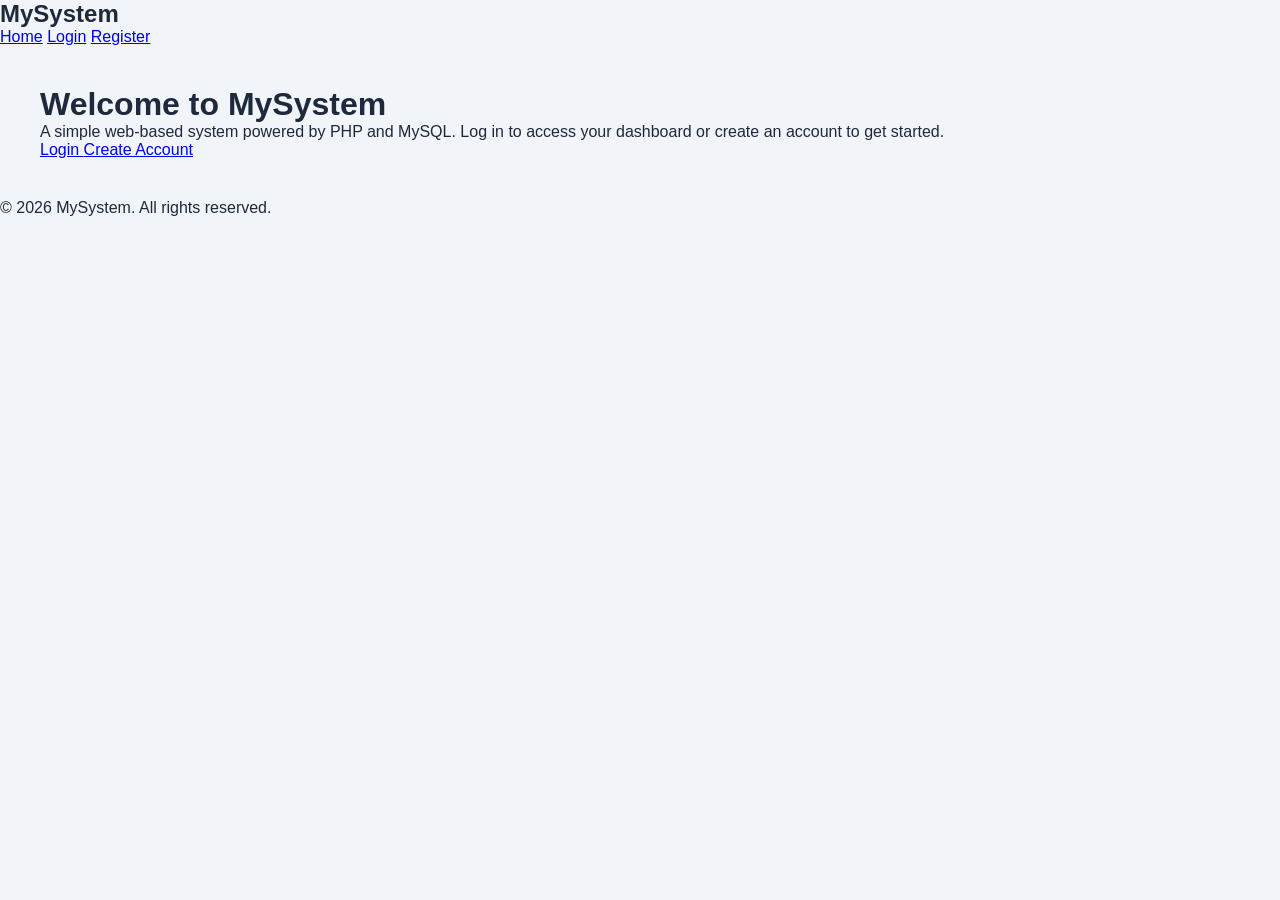
==== index.html @ e3cd5f3a "first commit" ====
<!DOCTYPE html>
<html lang="en">
<head>
    <meta charset="UTF-8">
    <meta name="viewport" content="width=device-width, initial-scale=1.0">
    <title>Home - Login System</title>
    <link rel="stylesheet" href="style.css">
</head>

<body>

<div class="home-container">

    <nav class="home-nav">
        <h2>MySystem</h2>

        <div class="nav-links">
            <a href="index.html">Home</a>
            <a href="login.php">Login</a>
            <a href="register.php">Register</a>
        </div>
    </nav>

    <main class="home-content">

        <div class="home-card">
            <h1>Welcome to MySystem</h1>

            <p>
                A simple web-based system powered by PHP and MySQL.
                Log in to access your dashboard or create an account
                to get started.
            </p>

            <div class="home-buttons">
                <a href="login.php" class="home-btn primary-btn">
                    Login
                </a>

                <a href="register.php" class="home-btn secondary-btn">
                    Create Account
                </a>
            </div>
        </div>

    </main>

    <footer class="home-footer">
        <p>&copy; 2026 MySystem. All rights reserved.</p>
    </footer>

</div>

</body>
</html>
---- style.css ----
* {
    box-sizing: border-box;
    margin: 0;
    padding: 0;
    font-family: Arial, sans-serif;
}

body {
    background: #f1f5f9;
    color: #1e293b;
}

/* LOGIN */

.login-container {
    min-height: 100vh;
    display: flex;
    justify-content: center;
    align-items: center;
}

.login-box {
    width: 400px;
    background: white;
    padding: 40px;
    border-radius: 12px;
    box-shadow: 0 5px 20px rgba(0,0,0,0.1);
}

.login-box h1 {
    text-align: center;
    margin-bottom: 10px;
}

.login-box > p {
    text-align: center;
    color: #64748b;
    margin-bottom: 25px;
}

.login-box label {
    display: block;
    margin-bottom: 7px;
    font-weight: bold;
}

.login-box input {
    width: 100%;
    padding: 12px;
    margin-bottom: 18px;
    border: 1px solid #cbd5e1;
    border-radius: 6px;
}

.login-box button {
    width: 100%;
    padding: 12px;
    background: #2563eb;
    color: white;
    border: none;
    border-radius: 6px;
    cursor: pointer;
    font-size: 16px;
}

.login-box button:hover {
    background: #1d4ed8;
}

.register {
    margin-top: 20px;
    text-align: center;
}

.register a {
    color: #2563eb;
    text-decoration: none;
}

.error {
    background: #fee2e2;
    color: #b91c1c;
    padding: 10px;
    border-radius: 6px;
    margin-bottom: 20px;
    text-align: center;
}

.message {
    background: #dcfce7;
    color: #166534;
    padding: 10px;
    border-radius: 6px;
    margin-bottom: 20px;
    text-align: center;
}

/* DASHBOARD */

.dashboard header {
    background: #2563eb;
    color: white;
    padding: 20px 40px;
    display: flex;
    justify-content: space-between;
    align-items: center;
}

.dashboard header h1 {
    font-size: 25px;
}

.logout {
    background: white;
    color: #2563eb;
    padding: 10px 18px;
    border-radius: 6px;
    text-decoration: none;
}

main {
    padding: 40px;
}

.welcome-card {
    background: white;
    padding: 30px;
    border-radius: 12px;
    margin-bottom: 30px;
    box-shadow: 0 3px 10px rgba(0,0,0,0.08);
}

.welcome-card h2 {
    margin-bottom: 10px;
}

.cards {
    display: grid;
    grid-template-columns: repeat(3, 1fr);
    gap: 20px;
}

.card {
    background: white;
    padding: 25px;
    border-radius: 12px;
    box-shadow: 0 3px 10px rgba(0,0,0,0.08);
}

.card h3 {
    margin-bottom: 10px;
}

.card p {
    color: #64748b;
    margin-bottom: 20px;
}

.card a {
    color: #2563eb;
    text-decoration: none;
    font-weight: bold;
}

@media (max-width: 700px) {

    .login-box {
        width: 90%;
    }

    .dashboard header {
        padding: 20px;
    }

    main {
        padding: 20px;
    }

    .cards {
        grid-template-columns: 1fr;
    }
}
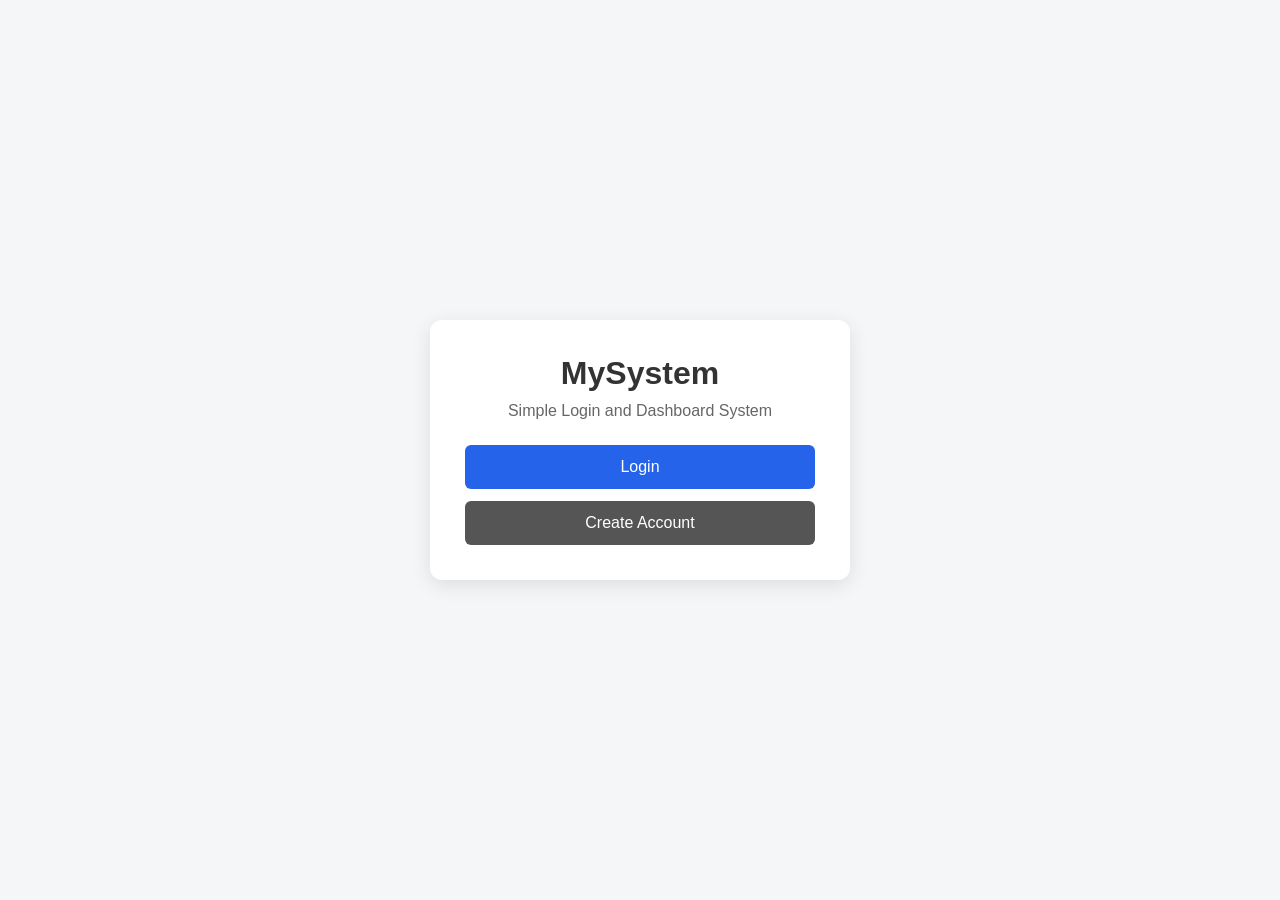
==== commit c9acdc12: "first commit" ====
--- a/index.html
+++ b/index.html
@@ -1,55 +1,21 @@
-
 <!DOCTYPE html>
 <html lang="en">
 <head>
     <meta charset="UTF-8">
     <meta name="viewport" content="width=device-width, initial-scale=1.0">
-    <title>Home - Login System</title>
+    <title>MySystem</title>
     <link rel="stylesheet" href="style.css">
 </head>
-
 <body>
 
-<div class="home-container">
+<div class="container">
+    <div class="card">
+        <h1>MySystem</h1>
+        <p>Simple Login and Dashboard System</p>
 
-    <nav class="home-nav">
-        <h2>MySystem</h2>
-
-        <div class="nav-links">
-            <a href="index.html">Home</a>
-            <a href="login.php">Login</a>
-            <a href="register.php">Register</a>
-        </div>
-    </nav>
-
-    <main class="home-content">
-
-        <div class="home-card">
-            <h1>Welcome to MySystem</h1>
-
-            <p>
-                A simple web-based system powered by PHP and MySQL.
-                Log in to access your dashboard or create an account
-                to get started.
-            </p>
-
-            <div class="home-buttons">
-                <a href="login.php" class="home-btn primary-btn">
-                    Login
-                </a>
-
-                <a href="register.php" class="home-btn secondary-btn">
-                    Create Account
-                </a>
-            </div>
-        </div>
-
-    </main>
-
-    <footer class="home-footer">
-        <p>&copy; 2026 MySystem. All rights reserved.</p>
-    </footer>
-
+        <a href="login.html" class="button">Login</a>
+        <a href="register.html" class="button secondary">Create Account</a>
+    </div>
 </div>
 
 </body>
--- a/style.css
+++ b/style.css
@@ -2,135 +2,127 @@
     box-sizing: border-box;
     margin: 0;
     padding: 0;
-    font-family: Arial, sans-serif;
 }
 
 body {
-    background: #f1f5f9;
-    color: #1e293b;
+    font-family: Arial, sans-serif;
+    background: #f4f6f8;
+    color: #333;
 }
 
-/* LOGIN */
-
-.login-container {
+.container {
     min-height: 100vh;
     display: flex;
     justify-content: center;
     align-items: center;
+    padding: 20px;
 }
 
-.login-box {
-    width: 400px;
+.card {
     background: white;
-    padding: 40px;
+    width: 100%;
+    max-width: 420px;
+    padding: 35px;
     border-radius: 12px;
-    box-shadow: 0 5px 20px rgba(0,0,0,0.1);
+    box-shadow: 0 5px 20px rgba(0, 0, 0, 0.1);
+    text-align: center;
 }
 
-.login-box h1 {
-    text-align: center;
+.card h1 {
     margin-bottom: 10px;
 }
 
-.login-box > p {
-    text-align: center;
-    color: #64748b;
+.card p {
     margin-bottom: 25px;
+    color: #666;
 }
 
-.login-box label {
+.button,
+button {
     display: block;
-    margin-bottom: 7px;
+    width: 100%;
+    padding: 13px;
+    margin-top: 12px;
+    border: none;
+    border-radius: 6px;
+    background: #2563eb;
+    color: white;
+    text-decoration: none;
+    font-size: 16px;
+    cursor: pointer;
+}
+
+.button.secondary {
+    background: #555;
+}
+
+form {
+    text-align: left;
+}
+
+label {
+    display: block;
+    margin-top: 15px;
+    margin-bottom: 6px;
     font-weight: bold;
 }
 
-.login-box input {
+input {
     width: 100%;
     padding: 12px;
-    margin-bottom: 18px;
-    border: 1px solid #cbd5e1;
+    border: 1px solid #ccc;
     border-radius: 6px;
+    font-size: 15px;
 }
 
-.login-box button {
-    width: 100%;
-    padding: 12px;
-    background: #2563eb;
-    color: white;
-    border: none;
-    border-radius: 6px;
-    cursor: pointer;
-    font-size: 16px;
+button {
+    margin-top: 22px;
 }
 
-.login-box button:hover {
-    background: #1d4ed8;
+.bottom-text {
+    margin-top: 20px;
 }
 
-.register {
-    margin-top: 20px;
-    text-align: center;
-}
-
-.register a {
+.bottom-text a,
+.home-link {
     color: #2563eb;
     text-decoration: none;
 }
 
-.error {
-    background: #fee2e2;
-    color: #b91c1c;
-    padding: 10px;
-    border-radius: 6px;
-    margin-bottom: 20px;
-    text-align: center;
+.home-link {
+    display: inline-block;
+    margin-top: 10px;
 }
 
-.message {
-    background: #dcfce7;
-    color: #166534;
-    padding: 10px;
-    border-radius: 6px;
-    margin-bottom: 20px;
-    text-align: center;
+header {
+    background: #2563eb;
+    color: white;
+    padding: 18px 30px;
 }
 
-/* DASHBOARD */
-
-.dashboard header {
-    background: #2563eb;
-    color: white;
-    padding: 20px 40px;
+.header-content {
+    max-width: 1100px;
+    margin: auto;
     display: flex;
     justify-content: space-between;
     align-items: center;
 }
 
-.dashboard header h1 {
-    font-size: 25px;
+.logout {
+    color: white;
+    text-decoration: none;
+    background: rgba(255, 255, 255, 0.2);
+    padding: 8px 15px;
+    border-radius: 5px;
 }
 
-.logout {
-    background: white;
-    color: #2563eb;
-    padding: 10px 18px;
-    border-radius: 6px;
-    text-decoration: none;
+.dashboard {
+    max-width: 1100px;
+    margin: 40px auto;
+    padding: 20px;
 }
 
-main {
-    padding: 40px;
-}
-
-.welcome-card {
-    background: white;
-    padding: 30px;
-    border-radius: 12px;
-    margin-bottom: 30px;
-    box-shadow: 0 3px 10px rgba(0,0,0,0.08);
-}
-
-.welcome-card h2 {
+.dashboard h2 {
     margin-bottom: 10px;
 }
 
@@ -138,45 +130,31 @@
     display: grid;
     grid-template-columns: repeat(3, 1fr);
     gap: 20px;
+    margin-top: 30px;
 }
 
-.card {
+.dashboard-card {
     background: white;
     padding: 25px;
-    border-radius: 12px;
-    box-shadow: 0 3px 10px rgba(0,0,0,0.08);
+    border-radius: 10px;
+    box-shadow: 0 3px 12px rgba(0, 0, 0, 0.08);
 }
 
-.card h3 {
+.dashboard-card h3 {
     margin-bottom: 10px;
 }
 
-.card p {
-    color: #64748b;
-    margin-bottom: 20px;
-}
-
-.card a {
-    color: #2563eb;
-    text-decoration: none;
-    font-weight: bold;
-}
-
 @media (max-width: 700px) {
-
-    .login-box {
-        width: 90%;
-    }
-
-    .dashboard header {
-        padding: 20px;
-    }
-
-    main {
-        padding: 20px;
-    }
-
     .cards {
         grid-template-columns: 1fr;
     }
-}
+
+    .card {
+        padding: 25px;
+    }
+
+    .header-content {
+        flex-direction: column;
+        gap: 10px;
+    }
+}
